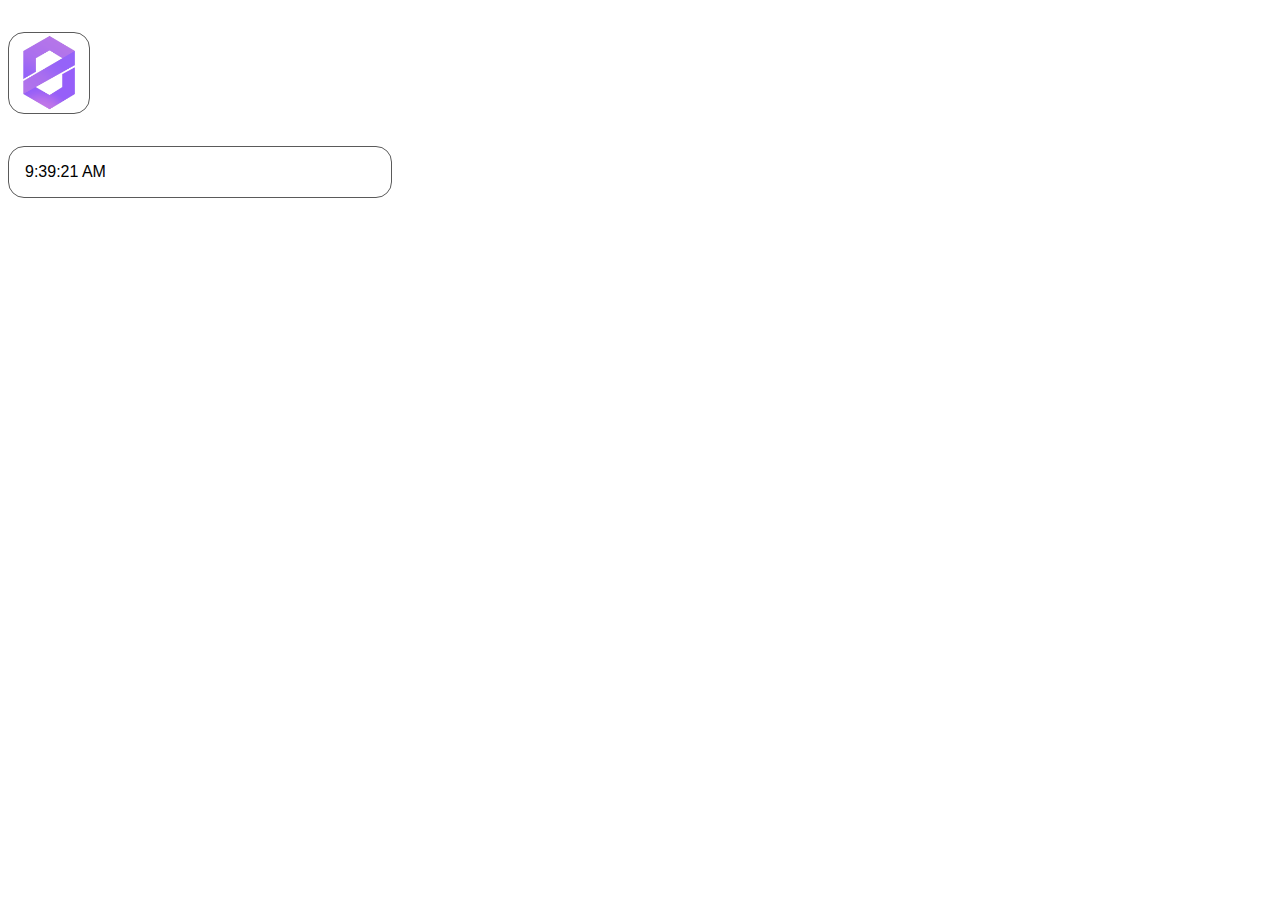
==== again-work/index.html @ c52321b3 "againg project" ====
<!DOCTYPE html>
<html lang="en">
    <link rel="stylesheet" href="style.css">
<head>
    <meta charset="UTF-8">
    <meta http-equiv="X-UA-Compatible" content="IE=edge">
    <meta name="viewport" content="width=device-width, initial-scale=1.0">
    <title>Demo UI</title>
</head>
<body>
    
<!-- <div class="app">
    <header class="header">
        <img class="logo" src="logo.png" alt="">
    </header>

    <div class="clock">
        11:11:12 PM
    </div>

    <div class="lots">

        <article class="lot">
            <div class="price">16</div>
            <h1>Apple</h1>
            <p>Applle description</p>
        </article>

        <article class="lot">
            <div class="price">20</div>
            <h1>Orange</h1>
            <p>Orange description</p>
        </article>

    </div>

</div> -->

<div id="root"></div>

<script>

const header = document.createElement('header')
header.className = 'header'

const logo = document.createElement('img')
logo.className = 'logo'
logo.src = 'logo.png'

header.append(logo)

const time = new Date()

const clock = document.createElement('div')
clock.className = 'clock'
clock.innerText = time.toLocaleTimeString()

const domRoot = document.getElementById('root')

domRoot.append(header)
domRoot.append(clock)

</script>

</body>

</html>
---- again-work/style.css ----
html {
    margin: 0;
}

img {
    width: 5rem;
    height: 5rem;
    display: table-cell;
    vertical-align: middle;
    border: 0.1px solid rgb(90, 90, 90); 
    border-radius: 1rem;
}

div {
    margin-top: 2rem;
    max-width: 24rem;
}

.clock {
    border: 0.1px solid rgb(90, 90, 90); 
    border-radius: 1rem;
    padding: 1rem 0.1rem 1rem 1rem;
    font-family: Helvetica, sans-serif;
    font-weight: 500;
}

.loading {
    background-color: rgb(240, 240, 240);
    padding: 8rem;
    border-radius: 1rem;
    font-family: Helvetica, sans-serif;
    font-weight: 500;
    text-align: center;
}

.clock .icon {
    display: inline-block;
    vertical-align: middle;
    width: 10px;
    height: 10px;
    border-radius: 15px;
    margin-left: 0.5rem;
    margin-top: -0.2rem;
}

.clock .icon.day {
    background-color: #ef7b00;
}

.clock .icon.night {
    background-color: #2459a7;
}

.lot {
    margin-bottom: 2rem;
    border: 0.1px solid rgb(90, 90, 90); 
    border-radius: 1rem;
}

.app {
    margin-top: 3rem;
    margin-left: 5rem;
    margin-right: auto;
    max-width: 500px;
}

.price {
    position: absolute;
    padding-left: 16rem;
    margin-top: 1.7rem;

    font-family: Helvetica, sans-serif;
    font-weight: 500;
}

h1 {
    padding-left: 1rem;
    font-family: Helvetica, sans-serif;
    font-weight: 600;
}

p {
    padding-left: 1rem;
    font-family: Helvetica, sans-serif;
    font-weight:5600;
}
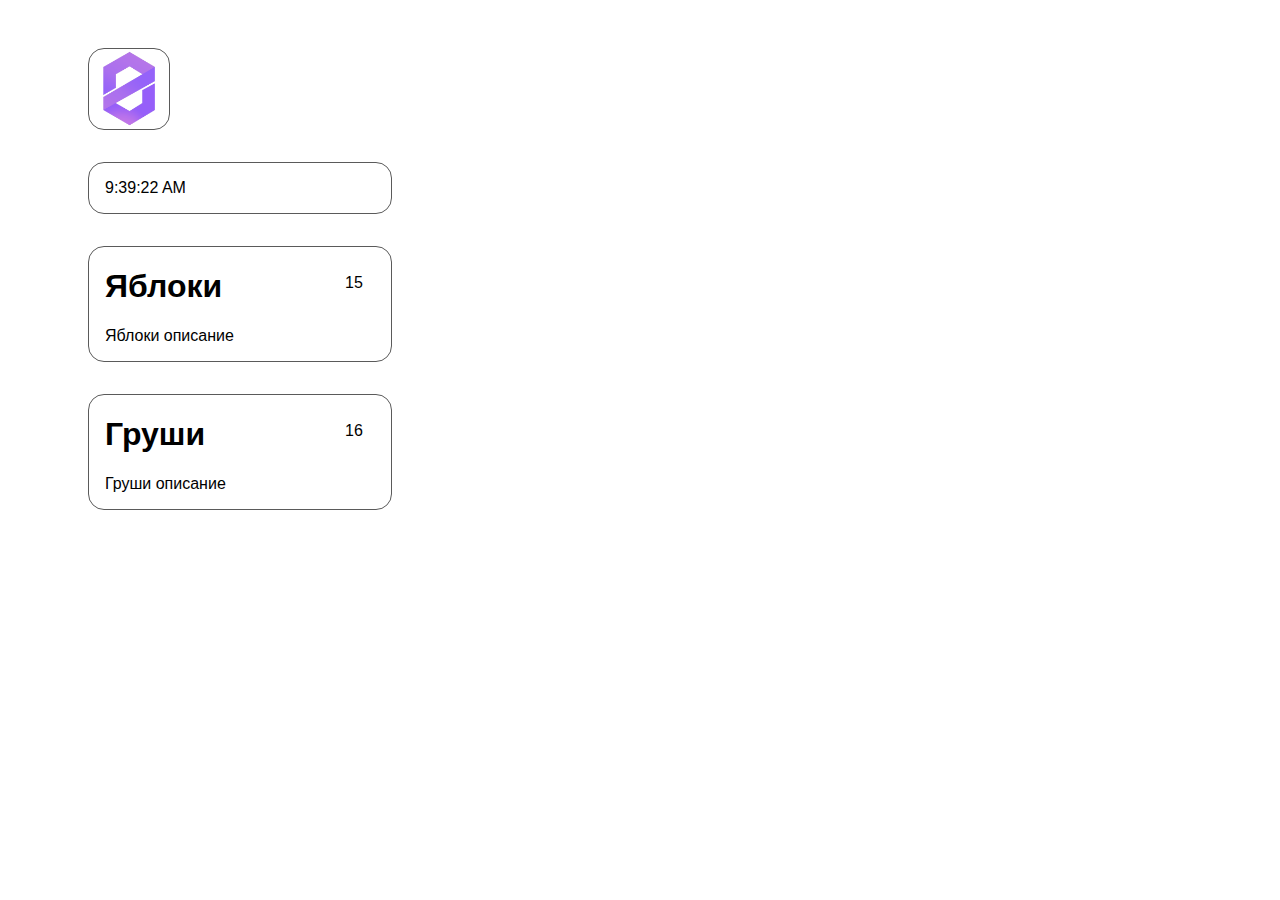
==== commit a2e7e2cb: "Простой рендер страницы без функций и виджетов" ====
--- a/again-work/index.html
+++ b/again-work/index.html
@@ -40,6 +40,27 @@
 
 <script>
 
+const state = {
+    time: new Date(),
+    lots: [
+        {
+            id: 1,
+            name: 'Яблоки',
+            description: 'Яблоки описание',
+            price: 15
+        },
+        {
+            id: 2,
+            name: 'Груши',
+            description: 'Груши описание',
+            price: 16
+        }
+    ]
+}
+
+const app = document.createElement('div')
+app.classList = 'app'
+
 const header = document.createElement('header')
 header.className = 'header'
 
@@ -49,16 +70,57 @@
 
 header.append(logo)
 
-const time = new Date()
+
+
 
 const clock = document.createElement('div')
 clock.className = 'clock'
-clock.innerText = time.toLocaleTimeString()
+clock.innerText = state.time.toLocaleTimeString()
+
+
+const lots = document.createElement('div')
+lots.className = 'lots'
+
+state.lots.forEach((lot) => {
+    console.log('Start')
+    const node = document.createElement('article')
+    node.className = 'lot'
+
+    console.log('Lot', lot)
+    console.log('Node ', node)
+
+    const price = document.createElement('div')
+    price.className = 'price'
+    price.innerText = lot.price
+    node.append(price)
+
+    console.log('Price', price)
+
+    const name = document.createElement('h1')
+    name.innerText = lot.name
+    node.append(name)
+
+    console.log('Node ', node)
+    console.log('Price', price)
+
+    const description = document.createElement('p')
+    description.innerText = lot.description
+    node.append(description)
+
+    console.log('Description', description)
+
+    console.log('node finish', node)
+
+    lots.append(node)
+})
+
+app.append(header)
+app.append(clock)
+app.append(lots)
 
 const domRoot = document.getElementById('root')
+domRoot.append(app)
 
-domRoot.append(header)
-domRoot.append(clock)
 
 </script>
 
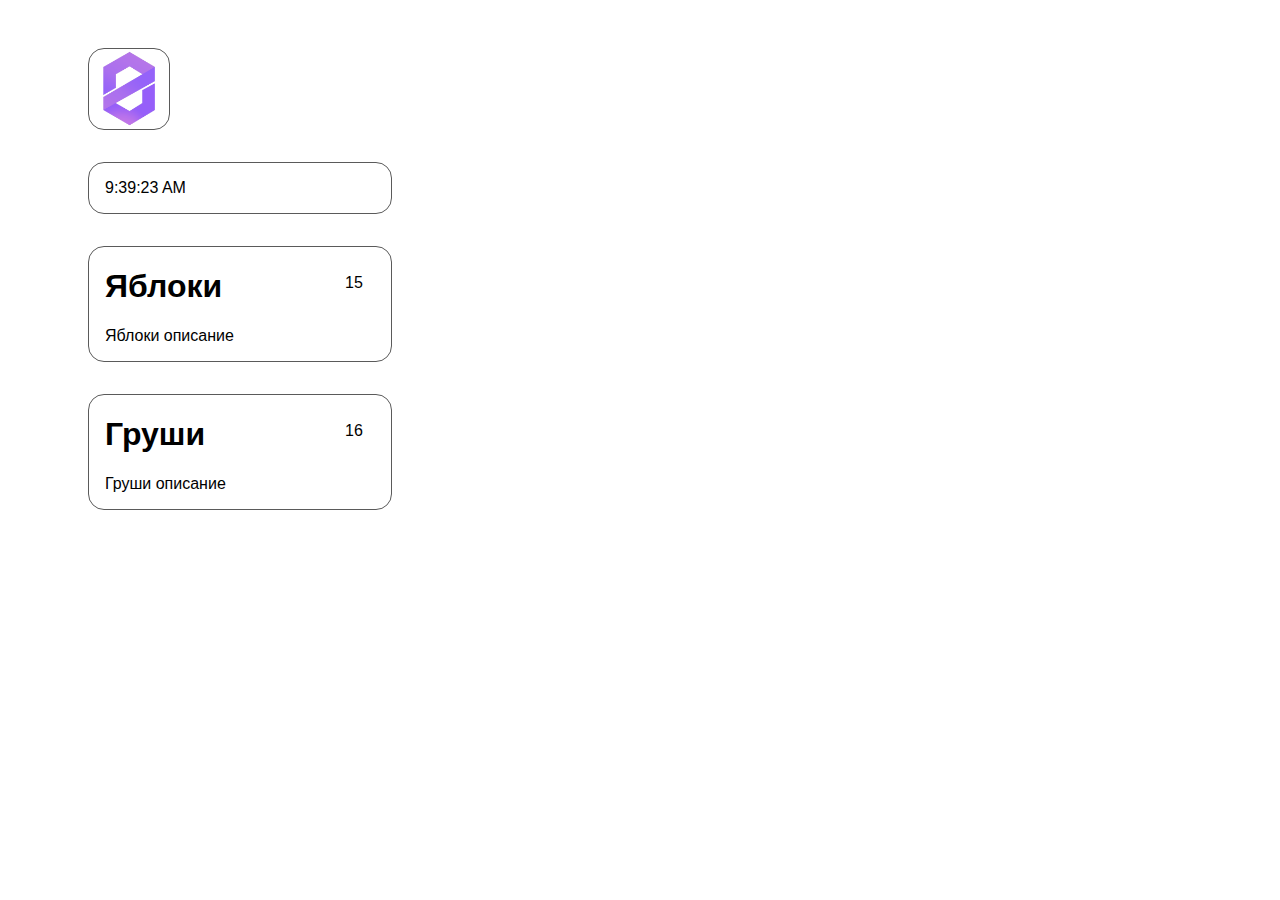
==== commit c1e046d8: "1/12 - Создание примитивного рендера" ====
--- a/again-work/index.html
+++ b/again-work/index.html
@@ -58,69 +58,81 @@
     ]
 }
 
-const app = document.createElement('div')
-app.classList = 'app'
+function App ({ state }) {
+    const app = document.createElement('div')
+    app.classList = 'app'
+    app.append(Header())
+    app.append(Clock({ time : state.time }))
+    app.append(Lots({ lots: state.lots }))
 
-const header = document.createElement('header')
-header.className = 'header'
-
-const logo = document.createElement('img')
-logo.className = 'logo'
-logo.src = 'logo.png'
-
-header.append(logo)
+    return app
+}
 
 
 
+function Header () {
+    const header = document.createElement('header')
+    header.className = 'header'
+    header.append(Logo())
+    return header
+}
 
-const clock = document.createElement('div')
-clock.className = 'clock'
-clock.innerText = state.time.toLocaleTimeString()
+function Logo () {
+    const logo = document.createElement('img')
+    logo.className = 'logo'
+    logo.src = 'logo.png'
+    return logo
+}
 
+function Clock ({ time }) {
+    const clock = document.createElement('div')
+    clock.className = 'clock'
+    clock.innerText = time.toLocaleTimeString()
+    return clock 
+}
 
-const lots = document.createElement('div')
-lots.className = 'lots'
+function Lots ({ lots }) {
+    const list = document.createElement('div')
+    list.className = 'lots'
 
-state.lots.forEach((lot) => {
-    console.log('Start')
+    lots.forEach((lot) => {
+        list.append(Lot({lot}))
+    })
+    return list
+}
+
+function Lot ( {lot} ) {
+    console.log(lot)
     const node = document.createElement('article')
     node.className = 'lot'
-
-    console.log('Lot', lot)
-    console.log('Node ', node)
 
     const price = document.createElement('div')
     price.className = 'price'
     price.innerText = lot.price
     node.append(price)
 
-    console.log('Price', price)
-
     const name = document.createElement('h1')
     name.innerText = lot.name
     node.append(name)
-
-    console.log('Node ', node)
-    console.log('Price', price)
 
     const description = document.createElement('p')
     description.innerText = lot.description
     node.append(description)
 
-    console.log('Description', description)
+    return node
+}
 
-    console.log('node finish', node)
+// #############################################
 
-    lots.append(node)
-})
+render(
+    App({state}),
+    document.getElementById('root')
+)
+// #############################################
 
-app.append(header)
-app.append(clock)
-app.append(lots)
-
-const domRoot = document.getElementById('root')
-domRoot.append(app)
-
+function render (newDom, realDomRoot) {
+    realDomRoot.append(newDom)
+}
 
 </script>
 
